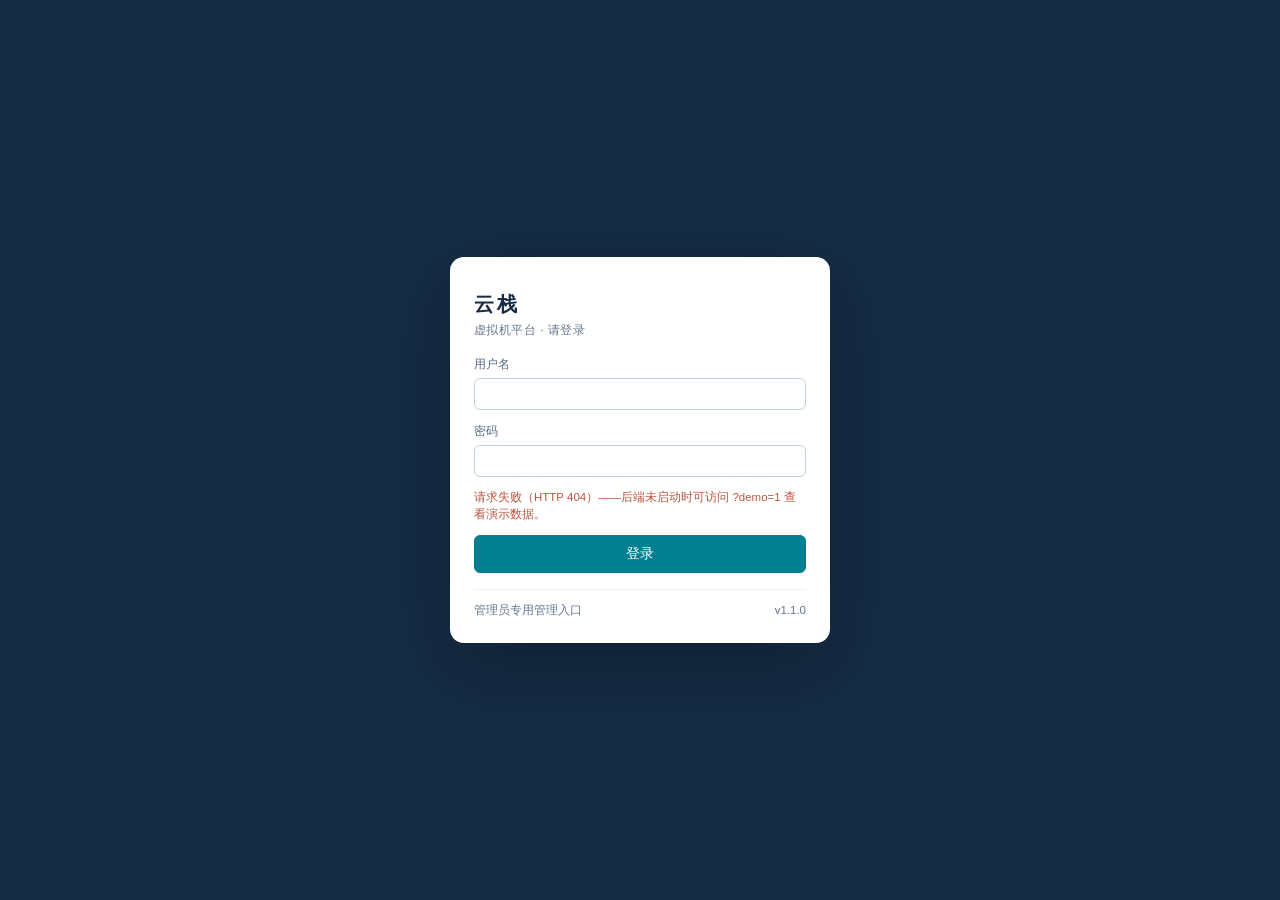
==== static/index.html @ 7f9a223b "feat(platform): deliver VM management with bridge networking and password controls" ====
<!DOCTYPE html>
<html lang="zh-CN">
<head>
  <meta charset="utf-8">
  <meta name="viewport" content="width=device-width, initial-scale=1">
  <meta name="color-scheme" content="light">
  <title>云栈 · 虚拟机平台</title>
  <link rel="stylesheet" href="/static/app.css">
</head>
<body>
  <!-- 登录门：未登录 / 401 时显示，登录成功后隐藏 -->
  <section id="login-layer" class="login-layer" data-testid="login-layer" hidden aria-labelledby="login-title">
    <div class="login-card">
      <div class="login-brand">
        <span class="login-brand__name">云栈</span>
        <span class="login-brand__sub" id="login-title">虚拟机平台 · 请登录</span>
      </div>
      <form class="login-form" id="login-form" data-testid="login-form" novalidate>
        <div class="field">
          <label class="field__label" for="login-username">用户名</label>
          <input class="input" id="login-username" name="username" type="text"
                 autocomplete="username" autocapitalize="off" spellcheck="false"
                 data-testid="login-username" required>
        </div>
        <div class="field">
          <label class="field__label" for="login-password">密码</label>
          <input class="input" id="login-password" name="password" type="password"
                 autocomplete="current-password" data-testid="login-password" required>
        </div>
        <p class="field__error" id="login-error" data-testid="login-error" role="alert" hidden></p>
        <button class="btn btn--primary btn--lg" id="login-submit" type="submit" data-testid="login-submit">
          登录
        </button>
      </form>
      <div class="login-foot">
        <span>管理员专用管理入口</span>
        <span id="login-version">v1.1.0</span>
      </div>
    </div>
  </section>

  <!-- 应用主体 -->
  <div id="app" class="app" data-testid="app-shell" hidden>
    <aside class="sidebar">
      <div class="brand">
        <span class="brand__name">云栈</span>
        <span class="brand__sub">虚拟机平台</span>
      </div>
      <nav class="nav" id="nav" aria-label="主导航">
        <button class="nav__item" type="button" data-view="hosts" data-testid="nav-hosts" aria-current="page">
          <span data-icon="hosts"></span>
          <span class="nav__label">主机</span>
          <span class="nav__count" data-count="hosts"></span>
        </button>
        <button class="nav__item" type="button" data-view="vms" data-testid="nav-vms">
          <span data-icon="vms"></span>
          <span class="nav__label">虚拟机</span>
          <span class="nav__count" data-count="vms"></span>
        </button>
        <button class="nav__item" type="button" data-view="images" data-testid="nav-images">
          <span data-icon="images"></span>
          <span class="nav__label">镜像</span>
          <span class="nav__count" data-count="images"></span>
        </button>
        <button class="nav__item" type="button" data-view="tasks" data-testid="nav-tasks">
          <span data-icon="tasks"></span>
          <span class="nav__label">任务</span>
          <span class="nav__count" data-count="tasks"></span>
        </button>
      </nav>
      <div class="sidebar__foot">
        <span class="sidebar__user">
          <span class="sidebar__dot" aria-hidden="true"></span>
          <span id="sidebar-user" data-testid="sidebar-user">—</span>
        </span>
        <span>原有虚拟机受保护 · 新建资源按主机隔离</span>
      </div>
    </aside>

    <div class="main">
      <header class="topbar">
        <div class="topbar__host">
          <label class="topbar__label" for="host-select">目标主机</label>
          <select class="select topbar__select" id="host-select" data-testid="topbar-host-select"
                  aria-label="目标主机"></select>
          <span class="pill" id="topbar-status" data-testid="topbar-status">
            <span class="pill__dot" aria-hidden="true"></span>
            <span id="topbar-status-text">未选择主机</span>
          </span>
        </div>
        <span class="topbar__spacer"></span>
        <div class="topbar__actions">
          <button class="btn btn--sm" type="button" id="btn-refresh" data-testid="btn-refresh"
                  title="刷新主机状态与虚拟机列表">
            <span data-icon="refresh"></span>
            <span>刷新</span>
          </button>
          <span class="topbar__user" id="topbar-user" data-testid="topbar-user">—</span>
          <button class="btn btn--sm btn--quiet" type="button" id="btn-password" data-testid="btn-password"
                  title="修改当前管理员密码">
            <span data-icon="key"></span>
            <span>修改密码</span>
          </button>
          <button class="btn btn--sm btn--quiet" type="button" id="btn-logout" data-testid="btn-logout">
            <span data-icon="logout"></span>
            <span>退出</span>
          </button>
        </div>
      </header>

      <main class="view-root" id="view-root" data-testid="view-root" tabindex="-1"></main>
    </div>
  </div>

  <div class="demo-banner" id="demo-banner" data-testid="demo-banner" hidden></div>
  <div id="modal-root"></div>
  <div class="toast-root" id="toast-root" data-testid="toast-root" role="status" aria-live="polite"></div>

  <script src="/static/app.js"></script>
  <script>
    /* 仅纯静态预览（file://）时生效：控制器部署下资源始终来自 /static/。
       把失败的绝对资源路径改写成同级相对路径，便于无后端时走查界面。 */
    if (location.protocol === 'file:') {
      document.querySelectorAll('link[href^="/static/"], script[src^="/static/"]').forEach(function (n) {
        var attr = n.tagName === 'LINK' ? 'href' : 'src';
        n.setAttribute(attr, n.getAttribute(attr).slice('/static/'.length));
      });
    }
  </script>
</body>
</html>
---- static/app.css ----
/* ==========================================================================
   云栈 · 虚拟机平台 — 设计令牌与组件
   无 CDN、无外部字体：中文走系统无衬线，数字走系统等宽 + tabular-nums。
   间距 4px 节奏（--s-1 … --s-7），圆角 4/6/10/14，动效只承载状态变化。
   ========================================================================== */

:root {
  color-scheme: light;

  /* 深海蓝（侧栏 / 登录底） */
  --c-deep: #162c45;
  --c-deep-hi: #1e3a58;
  --c-deep-lo: #0f2233;

  /* 面与线 */
  --c-bg: #f2f5f8;
  --c-surface: #ffffff;
  --c-surface-2: #f7fafc;
  --c-line: #dbe4ec;
  --c-line-strong: #c2d0dc;
  --c-line-soft: #e9eff4;

  /* 文字 */
  --c-ink: #24364a;
  --c-ink-soft: #556b81;
  --c-ink-mute: #7b8ea2;
  --c-ink-mute: #64788c;
  /* 青蓝（主操作） */
  --c-teal: #007f91;
  --c-teal-hi: #006c7c;
  --c-teal-lo: #005965;
  --c-teal-soft: #e3f1f3;

  /* 语义 */
  --c-online: #188360;
  --c-online-soft: #e4f2ec;
  --c-note: #8a6526;
  --c-note-soft: #fbf2e0;
  --c-warn: #ba543c;
  --c-warn-soft: #fbeae5;
  --c-focus: #0d8fa3;

  /* 字体 */
  --font-sans: -apple-system, BlinkMacSystemFont, "PingFang SC", "Hiragino Sans GB",
    "Microsoft YaHei", "Noto Sans CJK SC", "Source Han Sans SC", "WenQuanYi Micro Hei",
    "Heiti SC", sans-serif;
  --font-mono: ui-monospace, "SF Mono", SFMono-Regular, Menlo, Consolas,
    "Liberation Mono", "Courier New", monospace;

  /* 间距（4px 节奏） */
  --s-1: 4px;
  --s-2: 8px;
  --s-3: 12px;
  --s-4: 16px;
  --s-5: 24px;
  --s-6: 32px;
  --s-7: 48px;

  /* 圆角 */
  --r-1: 4px;
  --r-2: 6px;
  --r-3: 10px;
  --r-4: 14px;
  --r-pill: 999px;

  /* 阴影 */
  --sh-1: 0 1px 2px rgba(22, 44, 69, 0.06);
  --sh-2: 0 6px 18px rgba(22, 44, 69, 0.1);
  --sh-3: 0 24px 64px rgba(15, 34, 51, 0.3);

  /* 动效 */
  --dur-1: 120ms;
  --dur-2: 200ms;
  --dur-3: 280ms;
  --ease-out: cubic-bezier(0.22, 0.85, 0.3, 1);
  --ease-spring: cubic-bezier(0.2, 0.95, 0.24, 1.06);
}

/* ---------------------------------------------------------------- reset */
*,
*::before,
*::after {
  box-sizing: border-box;
}

html,
body {
  margin: 0;
  padding: 0;
}

body {
  background: var(--c-bg);
  color: var(--c-ink);
  font-family: var(--font-sans);
  font-size: 14px;
  line-height: 1.5;
  -webkit-font-smoothing: antialiased;
  text-rendering: optimizeLegibility;
}

h1,
h2,
h3,
p,
dl,
dd,
figure {
  margin: 0;
}

ul,
ol {
  margin: 0;
  padding: 0;
  list-style: none;
}

button {
  font: inherit;
  color: inherit;
}

a {
  color: var(--c-teal);
  text-decoration: none;
}

a:hover {
  text-decoration: underline;
}

[hidden] {
  display: none !important;
}

/* 统一可见焦点：键盘可见，鼠标不打扰 */
:focus-visible {
  outline: 2px solid var(--c-focus);
  outline-offset: 2px;
  border-radius: var(--r-1);
}

.sr-only {
  position: absolute;
  width: 1px;
  height: 1px;
  padding: 0;
  margin: -1px;
  overflow: hidden;
  clip: rect(0 0 0 0);
  white-space: nowrap;
  border: 0;
}

/* 等宽数字：所有资源数字列 */
.num {
  font-family: var(--font-mono);
  font-variant-numeric: tabular-nums;
  letter-spacing: -0.01em;
}

.mono {
  font-family: var(--font-mono);
  font-size: 11px;
  color: var(--c-ink-mute);
  letter-spacing: 0;
  word-break: break-all;
}

.muted {
  color: var(--c-ink-mute);
}

.soft {
  color: var(--c-ink-soft);
}

/* ------------------------------------------------------------- 应用骨架 */
.app {
  display: grid;
  grid-template-columns: 220px minmax(0, 1fr);
  min-height: 100vh;
}

.sidebar {
  position: sticky;
  top: 0;
  align-self: start;
  height: 100vh;
  display: flex;
  flex-direction: column;
  gap: var(--s-5);
  padding: var(--s-4) var(--s-3) var(--s-3);
  background: var(--c-deep);
  color: #c9d8e6;
}

.brand {
  display: flex;
  align-items: baseline;
  gap: var(--s-2);
  padding: 0 var(--s-2);
  color: #fff;
}

.brand__name {
  font-size: 17px;
  font-weight: 600;
  letter-spacing: 0.14em;
}

.brand__sub {
  font-size: 11px;
  letter-spacing: 0.06em;
  color: #8fa8bf;
}

.nav {
  display: flex;
  flex-direction: column;
  gap: 2px;
}

.nav__item {
  display: flex;
  align-items: center;
  gap: var(--s-3);
  width: 100%;
  padding: 9px var(--s-3);
  border: 0;
  border-radius: var(--r-2);
  background: transparent;
  color: #c2d3e3;
  font-size: 13.5px;
  text-align: left;
  cursor: pointer;
  transition: background-color var(--dur-1) var(--ease-out),
    color var(--dur-1) var(--ease-out);
}

.nav__item svg {
  flex: none;
  opacity: 0.82;
}

.nav__item:hover {
  background: rgba(255, 255, 255, 0.07);
  color: #fff;
}

.nav__item:active {
  background: rgba(255, 255, 255, 0.11);
}

.nav__item[aria-current="page"] {
  background: rgba(0, 127, 145, 0.26);
  color: #fff;
  box-shadow: inset 2px 0 0 #4ec9d9;
}

.nav__item[aria-current="page"] svg {
  opacity: 1;
}

.nav__count {
  margin-left: auto;
  font-family: var(--font-mono);
  font-size: 11px;
  color: #8fa8bf;
}

.nav__item[aria-current="page"] .nav__count {
  color: #bfe6ec;
}

.sidebar__foot {
  margin-top: auto;
  padding: var(--s-3) var(--s-2) 0;
  border-top: 1px solid rgba(255, 255, 255, 0.1);
  font-size: 11.5px;
  color: #8fa8bf;
  display: flex;
  flex-direction: column;
  gap: 2px;
}

.sidebar__user {
  color: #d7e4ef;
  font-size: 12.5px;
  display: flex;
  align-items: center;
  gap: var(--s-2);
}

.sidebar__dot {
  width: 6px;
  height: 6px;
  border-radius: 50%;
  background: #4ec9d9;
}

.main {
  min-width: 0;
  display: flex;
  flex-direction: column;
}

/* ------------------------------------------------------------- 顶栏 */
.topbar {
  position: sticky;
  top: 0;
  z-index: 20;
  display: flex;
  align-items: center;
  gap: var(--s-4);
  min-height: 56px;
  padding: var(--s-2) var(--s-5);
  background: rgba(255, 255, 255, 0.94);
  backdrop-filter: blur(8px);
  border-bottom: 1px solid var(--c-line);
}

.topbar__host {
  display: flex;
  align-items: center;
  gap: var(--s-2);
  min-width: 0;
}

.topbar__label {
  font-size: 12px;
  color: var(--c-ink-mute);
  white-space: nowrap;
}

.topbar__select {
  min-width: 190px;
  max-width: 280px;
}

.topbar__spacer {
  flex: 1 1 auto;
}

.topbar__actions {
  display: flex;
  align-items: center;
  gap: var(--s-2);
}

.topbar__user {
  font-size: 12.5px;
  color: var(--c-ink-soft);
  max-width: 120px;
  overflow: hidden;
  text-overflow: ellipsis;
  white-space: nowrap;
}

/* ------------------------------------------------------------- 主视图 */
.view-root {
  flex: 1 1 auto;
  padding: var(--s-5) var(--s-5) var(--s-7);
  min-width: 0;
}

.view {
  display: flex;
  flex-direction: column;
  gap: var(--s-4);
  max-width: 1320px;
  animation: view-in var(--dur-2) var(--ease-out) both;
}

@keyframes view-in {
  from {
    opacity: 0;
    transform: translateY(4px);
  }
  to {
    opacity: 1;
    transform: none;
  }
}

.view__head {
  display: flex;
  align-items: flex-end;
  gap: var(--s-4);
  flex-wrap: wrap;
}

.view__titles {
  min-width: 0;
  display: flex;
  flex-direction: column;
  gap: 2px;
}

.view__title {
  font-size: 19px;
  font-weight: 600;
  letter-spacing: 0.01em;
  color: var(--c-deep);
  display: flex;
  align-items: center;
  gap: var(--s-2);
}

.view__title .count {
  font-family: var(--font-mono);
  font-size: 12px;
  font-weight: 500;
  color: var(--c-ink-mute);
  background: var(--c-line-soft);
  border-radius: var(--r-pill);
  padding: 1px 8px;
}

.view__desc {
  font-size: 12.5px;
  color: var(--c-ink-soft);
  max-width: 62ch;
}

.view__actions {
  margin-left: auto;
  display: flex;
  align-items: center;
  gap: var(--s-2);
  flex-wrap: wrap;
}

.toolbar {
  display: flex;
  align-items: center;
  gap: var(--s-3);
  flex-wrap: wrap;
  padding: var(--s-3);
  background: var(--c-surface);
  border: 1px solid var(--c-line);
  border-radius: var(--r-3);
  box-shadow: var(--sh-1);
}

.toolbar__group {
  display: flex;
  align-items: center;
  gap: var(--s-2);
  min-width: 0;
}

.toolbar__spacer {
  flex: 1 1 auto;
}

.toolbar__meta {
  font-size: 12px;
  color: var(--c-ink-mute);
  display: flex;
  align-items: center;
  gap: var(--s-2);
}

/* ------------------------------------------------------------- 按钮 */
.btn {
  display: inline-flex;
  align-items: center;
  justify-content: center;
  gap: 6px;
  height: 32px;
  padding: 0 var(--s-3);
  border: 1px solid var(--c-line-strong);
  border-radius: var(--r-2);
  background: var(--c-surface);
  color: var(--c-ink);
  font-size: 13px;
  line-height: 1;
  white-space: nowrap;
  cursor: pointer;
  transition: background-color var(--dur-1) var(--ease-out),
    border-color var(--dur-1) var(--ease-out),
    color var(--dur-1) var(--ease-out), box-shadow var(--dur-1) var(--ease-out),
    transform var(--dur-1) var(--ease-out);
}

.btn svg {
  flex: none;
  opacity: 0.78;
}

.btn:hover {
  background: var(--c-surface-2);
  border-color: #a9bccc;
}

.btn:active {
  transform: translateY(1px);
}

.btn--primary {
  background: var(--c-teal);
  border-color: var(--c-teal);
  color: #fff;
}

.btn--primary svg {
  opacity: 0.92;
}

.btn--primary:hover {
  background: var(--c-teal-hi);
  border-color: var(--c-teal-hi);
}

.btn--primary:active {
  background: var(--c-teal-lo);
}

.btn--danger {
  background: var(--c-warn);
  border-color: var(--c-warn);
  color: #fff;
}

.btn--danger:hover {
  background: #a5472f;
  border-color: #a5472f;
}

.btn--quiet {
  border-color: transparent;
  background: transparent;
  color: var(--c-ink-soft);
}

.btn--quiet:hover {
  background: var(--c-line-soft);
  border-color: transparent;
  color: var(--c-ink);
}

.btn--danger-quiet {
  border-color: transparent;
  background: transparent;
  color: var(--c-warn);
}

.btn--danger-quiet:hover {
  background: var(--c-warn-soft);
  border-color: transparent;
}

.btn--sm {
  height: 26px;
  padding: 0 var(--s-2);
  font-size: 12px;
  border-radius: var(--r-1);
  gap: 4px;
}

.btn--lg {
  height: 38px;
  padding: 0 var(--s-4);
  font-size: 13.5px;
}

.btn[disabled],
.btn[aria-disabled="true"] {
  cursor: not-allowed;
  opacity: 0.45;
  transform: none;
}

.btn[disabled]:hover,
.btn[aria-disabled="true"]:hover {
  background: var(--c-surface);
  border-color: var(--c-line-strong);
  color: var(--c-ink);
}

.btn--primary[disabled]:hover,
.btn--primary[aria-disabled="true"]:hover {
  background: var(--c-teal);
  border-color: var(--c-teal);
  color: #fff;
}

.btn__spinner {
  width: 12px;
  height: 12px;
  border-radius: 50%;
  border: 1.5px solid currentColor;
  border-top-color: transparent;
  animation: spin 640ms linear infinite;
}

@keyframes spin {
  to {
    transform: rotate(360deg);
  }
}

/* ------------------------------------------------------------- 表单 */
.field {
  display: flex;
  flex-direction: column;
  gap: 5px;
  min-width: 0;
}

.field__label {
  font-size: 12px;
  color: var(--c-ink-soft);
  display: flex;
  align-items: center;
  gap: 5px;
}

.field__label .req {
  color: var(--c-warn);
}

.field__hint {
  font-size: 11.5px;
  color: var(--c-ink-mute);
}

.field__error {
  font-size: 11.5px;
  color: var(--c-warn);
}

.input,
.select,
.textarea {
  width: 100%;
  min-width: 0;
  height: 32px;
  padding: 0 9px;
  border: 1px solid var(--c-line-strong);
  border-radius: var(--r-2);
  background: var(--c-surface);
  color: var(--c-ink);
  font-family: inherit;
  font-size: 13px;
  transition: border-color var(--dur-1) var(--ease-out),
    box-shadow var(--dur-1) var(--ease-out), background-color var(--dur-1) var(--ease-out);
}

.select {
  padding-right: var(--s-5);
  appearance: none;
  -webkit-appearance: none;
  background-image: linear-gradient(45deg, transparent 50%, var(--c-ink-mute) 50%),
    linear-gradient(135deg, var(--c-ink-mute) 50%, transparent 50%);
  background-position: calc(100% - 15px) 14px, calc(100% - 10px) 14px;
  background-size: 5px 5px, 5px 5px;
  background-repeat: no-repeat;
  cursor: pointer;
}

.textarea {
  height: auto;
  min-height: 68px;
  padding: 7px 9px;
  font-family: var(--font-mono);
  font-size: 12px;
  line-height: 1.5;
  resize: vertical;
}

.input:hover,
.select:hover,
.textarea:hover {
  border-color: #a9bccc;
}

.input:focus,
.select:focus,
.textarea:focus {
  outline: none;
  border-color: var(--c-teal);
  box-shadow: 0 0 0 3px rgba(0, 127, 145, 0.14);
}

.input:focus-visible,
.select:focus-visible,
.textarea:focus-visible {
  /* 键盘焦点保留实心环：强制配色/高对比模式下 box-shadow 会被丢弃 */
  outline: 2px solid var(--c-focus);
  outline-offset: 1px;
}

.input[aria-invalid="true"],
.select[aria-invalid="true"],
.textarea[aria-invalid="true"] {
  border-color: var(--c-warn);
  box-shadow: 0 0 0 3px rgba(186, 84, 60, 0.12);
}

.input[disabled],
.select[disabled],
.textarea[disabled],
.input[readonly] {
  background: var(--c-surface-2);
  color: var(--c-ink-soft);
  cursor: not-allowed;
  border-style: dashed;
}

.select[disabled] {
  cursor: not-allowed;
}

.form-grid {
  display: grid;
  grid-template-columns: repeat(2, minmax(0, 1fr));
  gap: var(--s-3) var(--s-4);
}

.form-grid .span-2 {
  grid-column: 1 / -1;
}

.form-section {
  display: flex;
  flex-direction: column;
  gap: var(--s-3);
  padding-top: var(--s-3);
  border-top: 1px solid var(--c-line-soft);
}

.form-section__title {
  font-size: 12px;
  font-weight: 600;
  letter-spacing: 0.02em;
  color: var(--c-ink-soft);
  display: flex;
  align-items: center;
  gap: var(--s-2);
}

.form-section__title .hint {
  font-weight: 400;
  color: var(--c-ink-mute);
}

.check {
  display: flex;
  align-items: flex-start;
  gap: var(--s-2);
  font-size: 13px;
  cursor: pointer;
  min-width: 0;
}

.check input {
  margin: 3px 0 0;
  width: 15px;
  height: 15px;
  accent-color: var(--c-teal);
  flex: none;
  cursor: pointer;
}

.check__text {
  display: flex;
  flex-direction: column;
  gap: 1px;
  min-width: 0;
}

.check__hint {
  font-size: 11.5px;
  color: var(--c-ink-mute);
}

/* 分段选择（创建类型 disk / iso） */
.seg {
  display: inline-flex;
  padding: 2px;
  gap: 2px;
  background: var(--c-line-soft);
  border-radius: var(--r-2);
}

.seg__btn {
  border: 0;
  background: transparent;
  padding: 5px var(--s-3);
  border-radius: var(--r-1);
  font-size: 12.5px;
  color: var(--c-ink-soft);
  cursor: pointer;
  transition: background-color var(--dur-1) var(--ease-out),
    color var(--dur-1) var(--ease-out), box-shadow var(--dur-1) var(--ease-out);
}

.seg__btn:hover {
  color: var(--c-ink);
}

.seg__btn[aria-pressed="true"] {
  background: var(--c-surface);
  color: var(--c-teal);
  box-shadow: var(--sh-1);
  font-weight: 500;
}

/* ------------------------------------------------------------- 卡片/表格 */
.card {
  background: var(--c-surface);
  border: 1px solid var(--c-line);
  border-radius: var(--r-3);
  box-shadow: var(--sh-1);
  overflow: hidden;
}

.card + .card {
  margin-top: 0;
}

.card__head {
  display: flex;
  align-items: center;
  gap: var(--s-3);
  flex-wrap: wrap;
  padding: var(--s-3) var(--s-4);
  border-bottom: 1px solid var(--c-line-soft);
}

.card__title {
  font-size: 13.5px;
  font-weight: 600;
  color: var(--c-deep);
  display: flex;
  align-items: center;
  gap: var(--s-2);
}

.card__sub {
  font-size: 12px;
  color: var(--c-ink-mute);
}

.card__actions {
  margin-left: auto;
  display: flex;
  align-items: center;
  gap: var(--s-2);
}

.table-scroll {
  width: 100%;
  overflow-x: auto;
  -webkit-overflow-scrolling: touch;
}

.table {
  width: 100%;
  border-collapse: collapse;
  font-size: 13px;
}

.table th {
  text-align: left;
  font-weight: 500;
  font-size: 11.5px;
  letter-spacing: 0.04em;
  color: var(--c-ink-soft);
  background: var(--c-surface-2);
  padding: 8px var(--s-4);
  border-bottom: 1px solid var(--c-line);
  white-space: nowrap;
}

.table td {
  padding: 10px var(--s-4);
  border-bottom: 1px solid var(--c-line-soft);
  vertical-align: middle;
}

.table tbody tr:last-child td {
  border-bottom: 0;
}

.table tbody tr {
  transition: background-color var(--dur-1) var(--ease-out);
}

.table tbody tr:hover {
  background: #fafcfd;
}

.table tbody tr.is-pending {
  background: #f6fbfc;
}

.table tbody tr.is-pending td {
  color: var(--c-ink-soft);
}

.table tbody tr.is-highlight {
  animation: row-flash var(--dur-3) var(--ease-out) 2;
}

@keyframes row-flash {
  0% {
    background: rgba(0, 127, 145, 0.14);
  }
  100% {
    background: transparent;
  }
}

/* 入场错峰：列表一次性出现时轻微上浮，最多 8 行 */
.stagger > tr {
  animation: row-in var(--dur-2) var(--ease-out) both;
  animation-delay: calc(var(--i, 0) * 22ms);
}

@keyframes row-in {
  from {
    opacity: 0;
    transform: translateY(3px);
  }
  to {
    opacity: 1;
    transform: none;
  }
}

.cell-name {
  display: flex;
  flex-direction: column;
  gap: 1px;
  min-width: 140px;
}

.cell-name__title {
  font-weight: 500;
  color: var(--c-deep);
  display: flex;
  align-items: center;
  gap: 6px;
  overflow-wrap: anywhere;
}

.cell-actions {
  display: flex;
  align-items: center;
  gap: 4px;
  flex-wrap: wrap;
  min-width: 0;
}

.cell-actions .btn {
  flex: none;
}

.nowrap {
  white-space: nowrap;
}

/* ------------------------------------------------------------- 徽标/状态 */
.badge {
  display: inline-flex;
  align-items: center;
  gap: 5px;
  padding: 1px 8px;
  border-radius: var(--r-pill);
  font-size: 11.5px;
  font-weight: 500;
  line-height: 18px;
  white-space: nowrap;
  border: 1px solid transparent;
}

.badge__dot {
  width: 5px;
  height: 5px;
  border-radius: 50%;
  background: currentColor;
  flex: none;
}

.badge--on {
  color: #116b4e;
  background: var(--c-online-soft);
  border-color: #c8e5d9;
}

.badge--off {
  color: #8d3d29;
  background: var(--c-warn-soft);
  border-color: #f0cdc2;
}

.badge--idle {
  color: var(--c-ink-soft);
  background: var(--c-line-soft);
  border-color: #dde6ee;
}

.badge--busy {
  color: var(--c-teal-lo);
  background: var(--c-teal-soft);
  border-color: #c3e2e7;
}

.badge--note {
  color: var(--c-note);
  background: var(--c-note-soft);
  border-color: #ecd9b4;
}

.badge--teal {
  color: var(--c-teal-lo);
  background: var(--c-teal-soft);
  border-color: #c3e2e7;
}

.badge--lg {
  font-size: 12.5px;
  padding: 3px 10px;
}

.pill {
  display: inline-flex;
  align-items: center;
  gap: 6px;
  height: 24px;
  padding: 0 9px;
  border-radius: var(--r-pill);
  font-size: 12px;
  background: var(--c-line-soft);
  color: var(--c-ink-soft);
  border: 1px solid var(--c-line);
  white-space: nowrap;
}

.pill--on {
  background: var(--c-online-soft);
  border-color: #c8e5d9;
  color: #116b4e;
}

.pill--off {
  background: var(--c-warn-soft);
  border-color: #f0cdc2;
  color: #8d3d29;
}

.pill--busy {
  background: var(--c-teal-soft);
  border-color: #c3e2e7;
  color: var(--c-teal-lo);
}

.pill__dot {
  width: 6px;
  height: 6px;
  border-radius: 50%;
  background: currentColor;
  flex: none;
}

.pill--busy .pill__dot {
  animation: pulse-dot 1.4s var(--ease-out) infinite;
}

@keyframes pulse-dot {
  0%,
  100% {
    opacity: 1;
  }
  50% {
    opacity: 0.35;
  }
}

/* ------------------------------------------------------------- 容量带 */
.cap-row {
  display: flex;
  align-items: center;
  gap: var(--s-4);
  flex-wrap: wrap;
}

.cap {
  display: flex;
  align-items: center;
  gap: 6px;
  min-width: 0;
}

.cap__label {
  font-size: 11px;
  color: var(--c-ink-mute);
  white-space: nowrap;
}

.cap__track {
  position: relative;
  width: 84px;
  height: 6px;
  border-radius: 3px;
  background: #e6edf3;
  overflow: hidden;
  flex: none;
}

.cap__fill {
  display: block;
  height: 100%;
  border-radius: 3px;
  background: var(--c-teal);
  transition: width var(--dur-3) var(--ease-out), background-color var(--dur-2) linear;
}

.cap__fill[data-level="warn"] {
  background: #c98a2e;
}

.cap__fill[data-level="high"] {
  background: var(--c-warn);
}

.cap__value {
  font-size: 11.5px;
  color: var(--c-ink-soft);
  white-space: nowrap;
}

.cap-stack {
  display: flex;
  flex-direction: column;
  gap: 4px;
}

/* ------------------------------------------------------------- 空态/提示 */
.empty {
  display: flex;
  flex-direction: column;
  align-items: center;
  gap: var(--s-2);
  padding: var(--s-7) var(--s-5);
  text-align: center;
}

.empty__icon {
  width: 36px;
  height: 36px;
  border-radius: 50%;
  display: grid;
  place-items: center;
  background: var(--c-line-soft);
  color: var(--c-ink-mute);
  margin-bottom: 2px;
}

.empty__title {
  font-size: 13.5px;
  font-weight: 500;
  color: var(--c-ink);
}

.empty__hint {
  font-size: 12.5px;
  color: var(--c-ink-mute);
  max-width: 46ch;
}

.empty__actions {
  margin-top: var(--s-2);
  display: flex;
  gap: var(--s-2);
  flex-wrap: wrap;
  justify-content: center;
}

.notice {
  display: flex;
  align-items: flex-start;
  gap: var(--s-3);
  padding: 9px var(--s-3);
  border-radius: var(--r-2);
  font-size: 12.5px;
  border: 1px solid transparent;
  min-width: 0;
}

.notice__icon {
  flex: none;
  margin-top: 1px;
}

.notice__body {
  flex: 1 1 auto;
  min-width: 0;
  display: flex;
  flex-direction: column;
  gap: 2px;
}

.notice__title {
  font-weight: 600;
  font-size: 12.5px;
}

.notice__msg {
  color: inherit;
  opacity: 0.92;
  overflow-wrap: anywhere;
}

.notice--error {
  background: var(--c-warn-soft);
  border-color: #f0cdc2;
  color: #8d3d29;
}

.notice--info {
  background: var(--c-teal-soft);
  border-color: #c3e2e7;
  color: var(--c-teal-lo);
}

.notice--note {
  background: var(--c-note-soft);
  border-color: #ecd9b4;
  color: var(--c-note);
}

.notice--success {
  background: var(--c-online-soft);
  border-color: #c8e5d9;
  color: #116b4e;
}

.notice__action {
  margin-left: auto;
  flex: none;
  align-self: center;
}

/* 骨架屏 */
.skeleton {
  display: block;
  height: 10px;
  border-radius: 3px;
  background: #e9eff4;
  position: relative;
  overflow: hidden;
}

.skeleton::after {
  content: "";
  position: absolute;
  inset: 0;
  transform: translateX(-100%);
  background: linear-gradient(90deg, transparent, rgba(255, 255, 255, 0.75), transparent);
  animation: sheen 1.1s linear infinite;
}

@keyframes sheen {
  to {
    transform: translateX(100%);
  }
}

.skeleton--row {
  height: 12px;
  width: 100%;
}

/* 小图例 */
.legend {
  display: flex;
  gap: var(--s-4);
  flex-wrap: wrap;
  font-size: 11.5px;
  color: var(--c-ink-mute);
}

/* ------------------------------------------------------------- 弹窗 */
.modal {
  position: fixed;
  inset: 0;
  z-index: 100;
  display: flex;
  align-items: center;
  justify-content: center;
  padding: var(--s-5);
}

.modal__backdrop {
  position: absolute;
  inset: 0;
  background: rgba(15, 34, 51, 0.44);
  animation: fade-in var(--dur-2) var(--ease-out) both;
}

@keyframes fade-in {
  from {
    opacity: 0;
  }
  to {
    opacity: 1;
  }
}

.modal__card {
  position: relative;
  width: min(560px, 100%);
  max-height: calc(100vh - 48px);
  display: flex;
  flex-direction: column;
  background: var(--c-surface);
  border-radius: var(--r-4);
  box-shadow: var(--sh-3);
  animation: modal-in var(--dur-2) var(--ease-spring) both;
  overflow: hidden;
}

.modal__card--wide {
  width: min(720px, 100%);
}

@keyframes modal-in {
  from {
    opacity: 0;
    transform: translateY(10px) scale(0.985);
  }
  to {
    opacity: 1;
    transform: none;
  }
}

.modal__head {
  display: flex;
  align-items: flex-start;
  gap: var(--s-3);
  padding: var(--s-4) var(--s-4) var(--s-3);
  border-bottom: 1px solid var(--c-line-soft);
}

.modal__titles {
  display: flex;
  flex-direction: column;
  gap: 2px;
  min-width: 0;
}

.modal__title {
  font-size: 15px;
  font-weight: 600;
  color: var(--c-deep);
}

.modal__desc {
  font-size: 12px;
  color: var(--c-ink-mute);
  overflow-wrap: anywhere;
}

.modal__close {
  margin-left: auto;
  flex: none;
  width: 28px;
  height: 28px;
  display: grid;
  place-items: center;
  border: 0;
  border-radius: var(--r-2);
  background: transparent;
  color: var(--c-ink-mute);
  cursor: pointer;
  transition: background-color var(--dur-1) var(--ease-out),
    color var(--dur-1) var(--ease-out);
}

.modal__close:hover {
  background: var(--c-line-soft);
  color: var(--c-ink);
}

.modal__body {
  padding: var(--s-4);
  overflow-y: auto;
  display: flex;
  flex-direction: column;
  gap: var(--s-4);
  min-height: 0;
  -webkit-overflow-scrolling: touch;
}

.modal__foot {
  display: flex;
  align-items: center;
  gap: var(--s-2);
  padding: var(--s-3) var(--s-4);
  border-top: 1px solid var(--c-line-soft);
  background: var(--c-surface-2);
}

.modal__foot .spacer {
  flex: 1 1 auto;
}

.modal__foot .foot-note {
  font-size: 11.5px;
  color: var(--c-ink-mute);
}

/* 目标摘要（删除/配置确认） */
.target-box {
  display: grid;
  grid-template-columns: 84px minmax(0, 1fr);
  gap: 6px var(--s-3);
  padding: var(--s-3);
  background: var(--c-surface-2);
  border: 1px solid var(--c-line-soft);
  border-radius: var(--r-2);
  font-size: 12.5px;
}

.target-box dt {
  color: var(--c-ink-mute);
}

.target-box dd {
  color: var(--c-ink);
  font-weight: 500;
  overflow-wrap: anywhere;
}

/* ------------------------------------------------------------- Toast */
.toast-root {
  position: fixed;
  z-index: 200;
  right: var(--s-4);
  bottom: var(--s-4);
  display: flex;
  flex-direction: column-reverse;
  gap: var(--s-2);
  width: min(380px, calc(100vw - 32px));
  pointer-events: none;
}

.toast {
  pointer-events: auto;
  display: flex;
  align-items: flex-start;
  gap: var(--s-3);
  padding: 10px var(--s-3);
  border-radius: var(--r-2);
  background: var(--c-surface);
  border: 1px solid var(--c-line);
  border-left: 3px solid var(--c-teal);
  box-shadow: var(--sh-2);
  font-size: 12.5px;
  animation: toast-in var(--dur-2) var(--ease-spring) both;
}

.toast--error {
  border-left-color: var(--c-warn);
}

.toast--success {
  border-left-color: var(--c-online);
}

.toast.is-leaving {
  animation: toast-out var(--dur-2) var(--ease-out) both;
}

@keyframes toast-in {
  from {
    opacity: 0;
    transform: translateY(8px) scale(0.98);
  }
  to {
    opacity: 1;
    transform: none;
  }
}

@keyframes toast-out {
  to {
    opacity: 0;
    transform: translateX(12px);
  }
}

.toast__body {
  flex: 1 1 auto;
  min-width: 0;
  display: flex;
  flex-direction: column;
  gap: 2px;
}

.toast__msg {
  color: var(--c-ink);
  overflow-wrap: anywhere;
}

.toast__actions {
  display: flex;
  gap: var(--s-1);
  margin-top: 2px;
}

.toast__close {
  flex: none;
  border: 0;
  background: transparent;
  color: var(--c-ink-mute);
  cursor: pointer;
  padding: 2px;
  border-radius: var(--r-1);
  line-height: 0;
}

.toast__close:hover {
  color: var(--c-ink);
  background: var(--c-line-soft);
}

/* ------------------------------------------------------------- 登录 */
.login-layer {
  position: fixed;
  inset: 0;
  z-index: 300;
  display: grid;
  place-items: center;
  padding: var(--s-5);
  background: var(--c-deep);
  overflow-y: auto;
}

.login-card {
  width: min(380px, 100%);
  background: var(--c-surface);
  border-radius: var(--r-4);
  box-shadow: 0 24px 72px rgba(8, 18, 30, 0.42);
  padding: var(--s-6) var(--s-5) var(--s-5);
  display: flex;
  flex-direction: column;
  gap: var(--s-4);
  animation: modal-in var(--dur-3) var(--ease-spring) both;
}

.login-brand {
  display: flex;
  flex-direction: column;
  gap: 2px;
}

.login-brand__name {
  font-size: 20px;
  font-weight: 600;
  letter-spacing: 0.16em;
  color: var(--c-deep);
}

.login-brand__sub {
  font-size: 12px;
  color: var(--c-ink-mute);
  letter-spacing: 0.04em;
}

.login-form {
  display: flex;
  flex-direction: column;
  gap: var(--s-3);
}

.login-foot {
  font-size: 11.5px;
  color: var(--c-ink-mute);
  border-top: 1px solid var(--c-line-soft);
  padding-top: var(--s-3);
  display: flex;
  justify-content: space-between;
  gap: var(--s-2);
  flex-wrap: wrap;
}

/* ------------------------------------------------------------- 演示横幅 */
.demo-banner {
  position: sticky;
  top: 0;
  z-index: 50;
  background: var(--c-note-soft);
  border-bottom: 1px solid #ecd9b4;
  color: var(--c-note);
  font-size: 12px;
  padding: 5px var(--s-5);
  display: flex;
  align-items: center;
  gap: var(--s-2);
}

/* ------------------------------------------------------------- 控制台页 */
.console-body {
  margin: 0;
  height: 100vh;
  display: flex;
  flex-direction: column;
  background: var(--c-deep-lo);
  color: #dbe6f0;
  overflow: hidden;
}

.console-bar {
  display: flex;
  align-items: center;
  gap: var(--s-3);
  padding: var(--s-2) var(--s-3);
  background: var(--c-deep);
  border-bottom: 1px solid rgba(255, 255, 255, 0.08);
  flex-wrap: wrap;
  min-height: 44px;
}

.console-bar__brand {
  font-size: 12.5px;
  letter-spacing: 0.12em;
  color: #fff;
  font-weight: 600;
  padding-right: var(--s-3);
  border-right: 1px solid rgba(255, 255, 255, 0.14);
  white-space: nowrap;
}

.console-bar__id {
  display: flex;
  align-items: baseline;
  gap: var(--s-2);
  min-width: 0;
  flex-wrap: wrap;
}

.console-bar__vm {
  font-size: 13px;
  font-weight: 500;
  color: #fff;
  overflow-wrap: anywhere;
}

.console-bar__meta {
  font-family: var(--font-mono);
  font-size: 11px;
  color: #8fa8bf;
  overflow-wrap: anywhere;
}

.console-bar__spacer {
  flex: 1 1 auto;
}

.console-bar .btn {
  background: rgba(255, 255, 255, 0.06);
  border-color: rgba(255, 255, 255, 0.16);
  color: #dbe6f0;
}

.console-bar .btn:hover {
  background: rgba(255, 255, 255, 0.12);
  border-color: rgba(255, 255, 255, 0.28);
  color: #fff;
}

.console-bar .btn--primary {
  background: var(--c-teal);
  border-color: var(--c-teal);
  color: #fff;
}

.console-bar .btn--primary:hover {
  background: var(--c-teal-hi);
  border-color: var(--c-teal-hi);
}

.console-stage {
  position: relative;
  flex: 1 1 auto;
  min-height: 0;
  background: #0b1620;
  display: flex;
  align-items: stretch;
  justify-content: center;
  overflow: auto;
}

.console-stage__screen {
  flex: 1 1 auto;
  min-width: 0;
  min-height: 0;
  display: flex;
  align-items: center;
  justify-content: center;
}

.console-stage__screen canvas {
  outline: none;
}

.console-overlay {
  position: absolute;
  inset: 0;
  display: grid;
  place-items: center;
  padding: var(--s-5);
  background: rgba(11, 22, 32, 0.82);
  text-align: center;
}

.console-overlay__card {
  display: flex;
  flex-direction: column;
  align-items: center;
  gap: var(--s-3);
  max-width: 44ch;
  padding: var(--s-5);
  border: 1px solid rgba(255, 255, 255, 0.12);
  border-radius: var(--r-3);
  background: rgba(22, 44, 69, 0.7);
}

.console-overlay__title {
  font-size: 14px;
  font-weight: 600;
  color: #fff;
}

.console-overlay__msg {
  font-size: 12.5px;
  color: #a9c0d4;
  overflow-wrap: anywhere;
}

.console-foot {
  display: flex;
  align-items: center;
  gap: var(--s-3);
  padding: 5px var(--s-3);
  background: var(--c-deep);
  border-top: 1px solid rgba(255, 255, 255, 0.08);
  font-size: 11.5px;
  color: #a9c0d4;
  flex-wrap: wrap;
}

.console-foot .spacer {
  flex: 1 1 auto;
}

/* ------------------------------------------------------------- 响应式 */
@media (max-width: 1024px) {
  .view-root {
    padding: var(--s-4) var(--s-4) var(--s-6);
  }

  .topbar {
    padding: var(--s-2) var(--s-4);
  }
}

@media (max-width: 860px) {
  .app {
    grid-template-columns: minmax(0, 1fr);
  }

  .sidebar {
    position: static;
    height: auto;
    flex-direction: row;
    align-items: center;
    gap: var(--s-3);
    padding: var(--s-2) var(--s-3);
    overflow-x: auto;
  }

  .brand {
    padding: 0;
    flex: none;
  }

  .brand__sub {
    display: none;
  }

  .nav {
    flex-direction: row;
    gap: 2px;
  }

  .nav__item {
    padding: 7px 10px;
    font-size: 13px;
    white-space: nowrap;
  }

  .nav__item svg {
    display: none;
  }

  .nav__count {
    margin-left: 4px;
  }

  .sidebar__foot {
    display: none;
  }

  .topbar {
    position: sticky;
    top: 0;
    flex-wrap: wrap;
    gap: var(--s-2);
    padding: var(--s-2) var(--s-3);
  }

  .topbar__host {
    flex: 1 1 auto;
    min-width: 0;
  }

  .topbar__select {
    flex: 1 1 auto;
    min-width: 0;
    max-width: none;
  }

  .topbar__label {
    display: none;
  }

  .view__head {
    align-items: stretch;
  }

  .view__actions {
    margin-left: 0;
    width: 100%;
  }

  .view__actions .btn {
    flex: 1 1 auto;
  }

  .form-grid {
    grid-template-columns: minmax(0, 1fr);
  }

  .modal {
    padding: var(--s-2);
    align-items: flex-end;
  }

  .modal__card,
  .modal__card--wide {
    width: 100%;
    max-height: calc(100vh - 16px);
    border-radius: var(--r-4) var(--r-4) 0 0;
  }

  .table th,
  .table td {
    padding: 9px var(--s-3);
  }

  .toast-root {
    right: var(--s-2);
    left: var(--s-2);
    bottom: var(--s-2);
    width: auto;
  }

  .login-card {
    padding: var(--s-5) var(--s-4) var(--s-4);
  }
}

/* ------------------------------------------------------------- 减少动效 */
@media (prefers-reduced-motion: reduce) {
  *,
  *::before,
  *::after {
    animation-duration: 0.01ms !important;
    animation-iteration-count: 1 !important;
    transition-duration: 0.01ms !important;
    scroll-behavior: auto !important;
  }

  .stagger > tr,
  .view,
  .modal__card,
  .toast,
  .login-card {
    animation: none !important;
  }

  .btn:active {
    transform: none;
  }
}
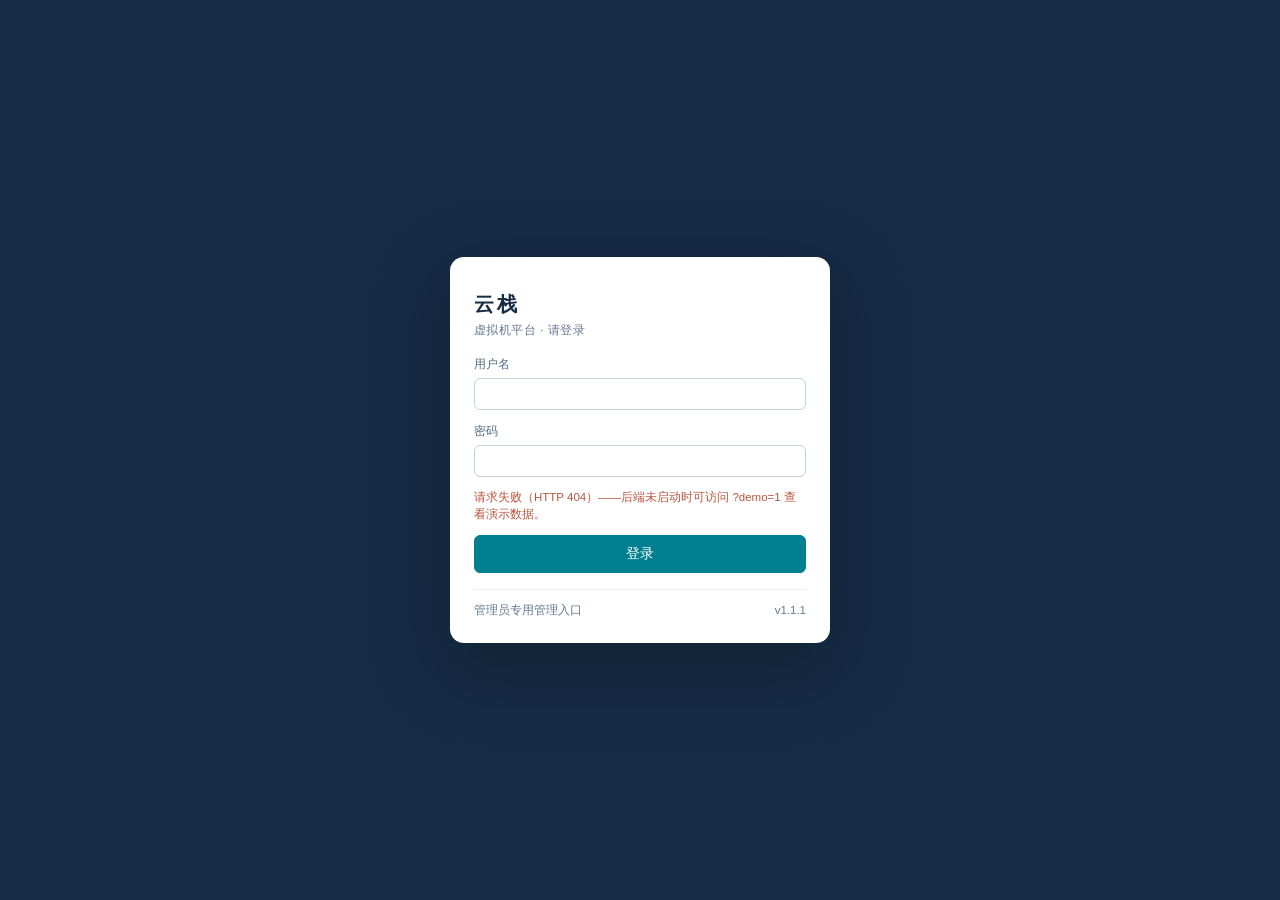
==== commit 9955e743: "fix(network): supply routing and DNS for static VM creation Complete static IPv4 cloud-init settings" ====
--- a/static/index.html
+++ b/static/index.html
@@ -34,7 +34,7 @@
       </form>
       <div class="login-foot">
         <span>管理员专用管理入口</span>
-        <span id="login-version">v1.1.0</span>
+        <span id="login-version">v1.1.1</span>
       </div>
     </div>
   </section>
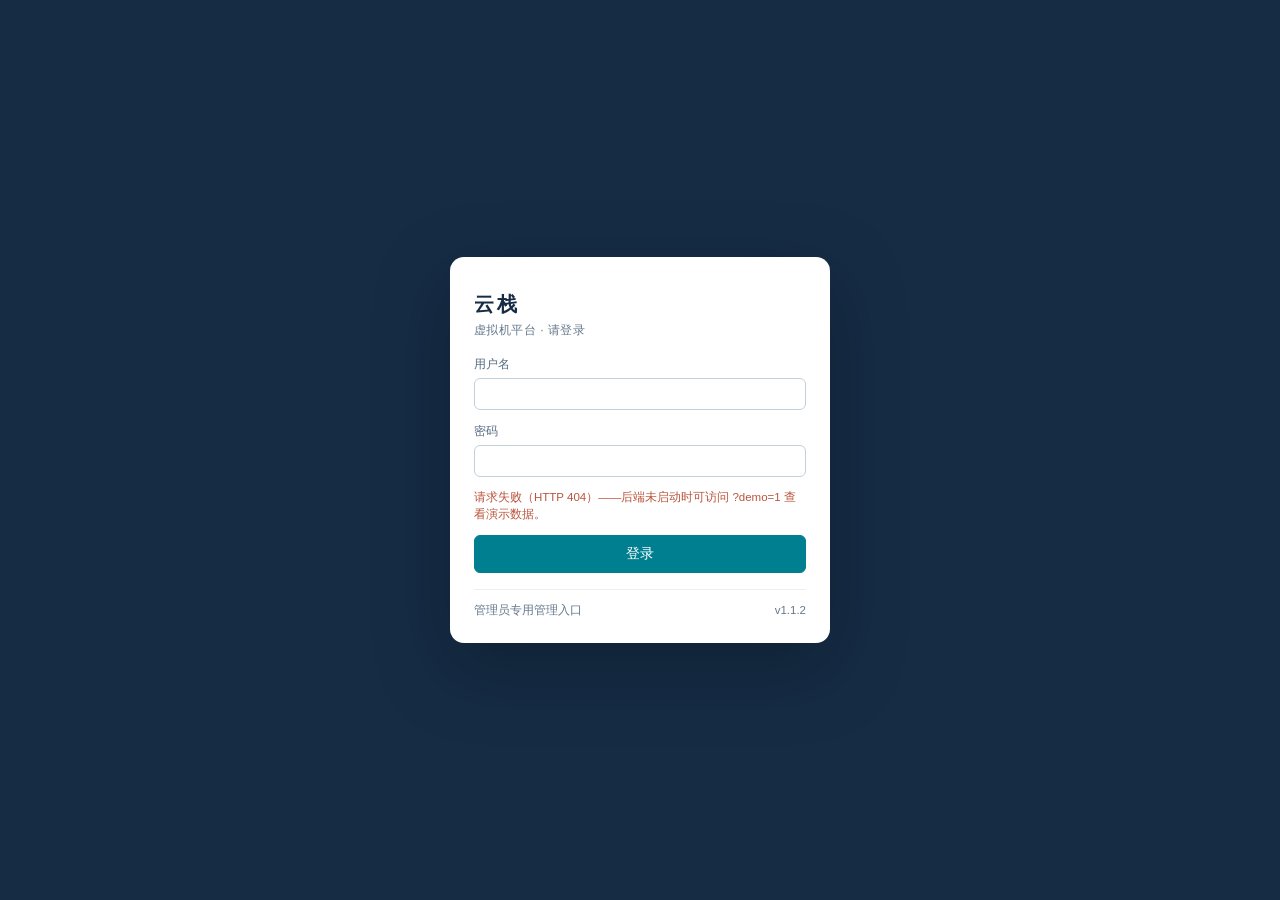
==== commit 61cec7d4: "fix(network): discover bridged VM addresses and refresh the VM list Add opt-in bounded ARP discovery" ====
--- a/static/index.html
+++ b/static/index.html
@@ -34,7 +34,7 @@
       </form>
       <div class="login-foot">
         <span>管理员专用管理入口</span>
-        <span id="login-version">v1.1.1</span>
+        <span id="login-version">v1.1.2</span>
       </div>
     </div>
   </section>
